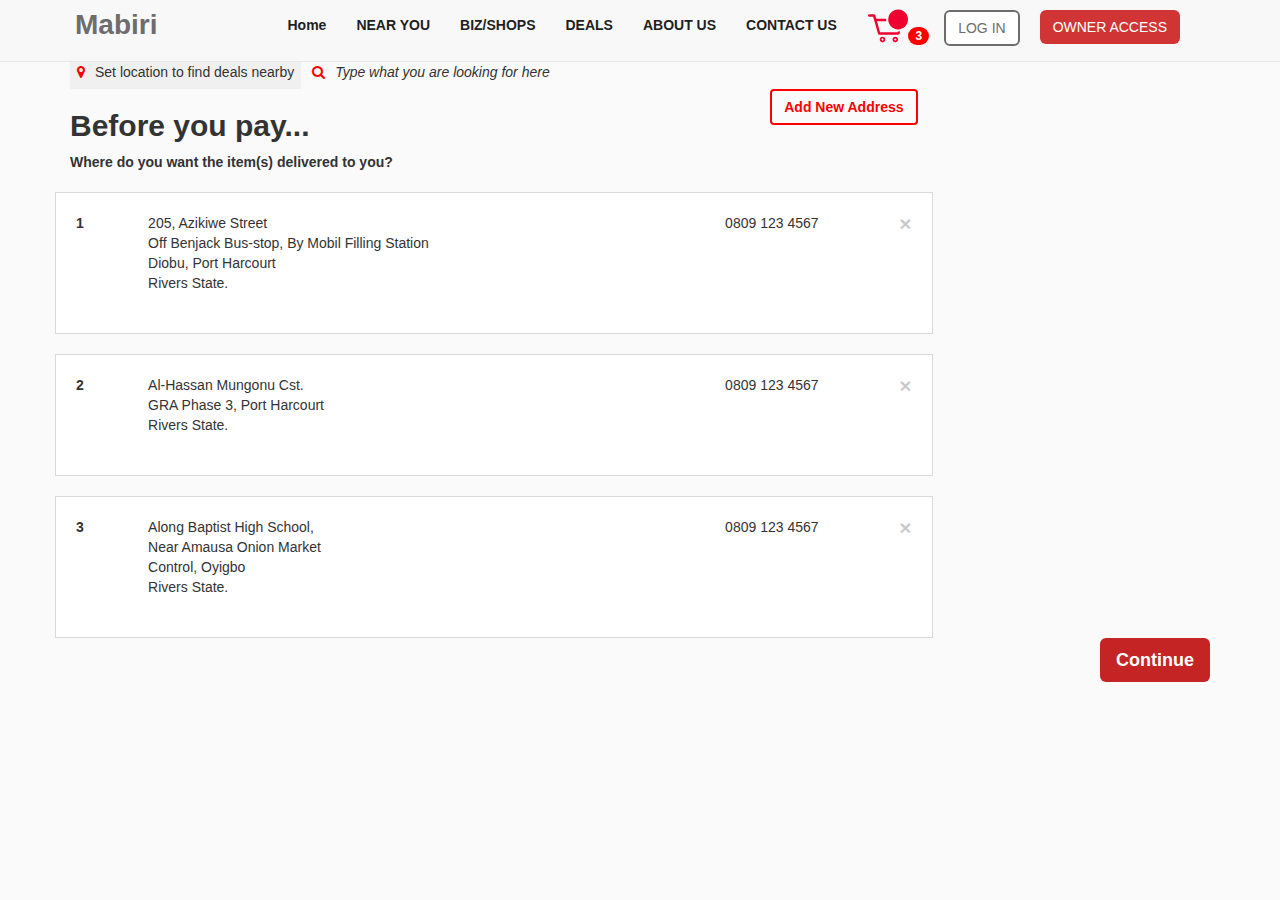
==== addressBook.html @ 7ea34fd1 "Initial Commit" ====
<!DOCTYPE html>
<html>

<head>
    <title>Mabiri- Mabiri Address Book</title>
    <meta charset="utf-8">
    <meta type="viewport" width="device-width, initial-scale= 1.0">
    <link rel="stylesheet" href="https://fonts.googleapis.com/icon?family=Material+Icons">
    <link href="https://fonts.googleapis.com/css?family=Roboto" rel="stylesheet">
    <link href="bootstrap-3.3.7-dist/css/bootstrap.css" type="text/css" rel="stylesheet">
    <link href="font-awesome-4.7.0/css/font-awesome.css" type="text/css" rel="stylesheet">
    <link href="style.css" rel="stylesheet" type="text/css">
    <!--<link href="font-awesome-4.7.0/fonts/fontawesome-webfont.ttf" type="text/css" rel="stylesheet">-->
    <style>
        .box{
            background: white;
            border: 1px solid #8b8b8b;
            padding: 40px;
        }
    </style>
</head>

<body style="background: #fafafa">
    <nav class="navbar navbar-default navbar-fixed-top">
        <div class="navbar-header">
            <button class="navbar-toggle" data-toggle="collapse" data-target="#navbar-collapset">
                    <span class="icon-bar"></span>
                    <span class="icon-bar"></span>
                    <span class="icon-bar"></span>
                    <span class="icon-bar"></span>
                </button>
            <a href="#" class="navbar-brand scrollb" style="color:#6d6d6d">Mabiri</a>
        </div>
        <div class="collapse navbar-collapse" id="navbar-collapset">
            <ul class="nav navbar-nav navbar-center" style="margin-left: 100px">
                <li><a class="scroll" href="#" style="color:#1f1f1f">Home</a></li>
                <li><a class="scroll" href="#" style="color:#1f1f1f">NEAR YOU</a></li>
                <li><a class="scroll" href="#" style="color:#1f1f1f">BIZ/SHOPS</a></li>
                <li><a class="scroll" href="#" style="color:#1f1f1f">DEALS</a></li>
                <li><a class="scroll" href="#" style="color:#1f1f1f">ABOUT US</a></li>
                <li><a class="scroll" href="#" style="color:#1f1f1f">CONTACT US</a></li>
            </ul>
            <ul class="nav navbar-nav navbar-right" style="margin-top:10px; margin-right: 100px">
                <li><a href=""><img src="mabiri-icon-pack/cart-red.svg" height="40" width="40" style="margin-top:-20px"><span class="badge" style="background:red">3</span></a></li>
                <li><button class="btn btn-log right" style="margin-right:20px">LOG IN</button></li>
                <li><button class="btn btn-md right" style="color: white; background: #d03434;"> OWNER ACCESS</button></li>
            </ul>
        </div>
    </nav>
    <section id="fest" style="margin-top:55px">
        <div class="container">
            <ul class="list-inline fest">
                <li style="background:#f0f0f0; height: 100%; padding:7px"><span class="fa fa-map-marker"></span>Set location to find deals nearby</li>
                <li style=" padding:7px"><span class="fa fa-search"></span><i>Type what you are looking for here</i></li>
            </ul>
        </div>
    </section>
    <div class="container">
        <div class="row">
            <div class="col-xs-6">
                <h2><b>Before you pay...</b></h2>
                <b>Where do you want the item(s) delivered to you?</b>
            </div>
            <div class="col-xs-3 text-right">
                <a href="" class="btn btn-add" style="color:red; background: none; border: 2px solid red"><b>Add New Address</b></a>
            </div>
            <div class="col-xs-3"></div>
        </div>
    </div>
    <section>
        <div class="container">
            <div class="row">
                <div class="col-md-9" style="background: white; margin-top: 20px; padding: 20px; border: 1px solid #d9d9d9"> 
                    <div class="row">
                        <div class="col-md-1">
                            <b>1</b>
                        </div>
                        <div class="col-md-8">
                            <address>
                                205, Azikiwe Street<br>
                                Off Benjack Bus-stop, By Mobil Filling Station<br>
                                Diobu, Port Harcourt<br>
                                Rivers State.
                            </address>
                        </div>
                        <div class="col-md-2">
                            0809 123 4567
                        </div>
                        <div class="col-md-1">
                              <button type="button" class="close" data-dismiss="row"><span aria-hidden="true">&times;</span</button>
                        </div>
                    </div>
                </div>
                <div class="col-md-3">
                    
                </div>
            </div>
            <div class="row">
                <div class="col-md-9" style="background: white; margin-top: 20px; padding: 20px; border: 1px solid #d9d9d9"> 
                    <div class="row">
                        <div class="col-md-1">
                            <b>2</b>
                        </div>
                        <div class="col-md-8">
                            <address>
                                Al-Hassan Mungonu Cst.<br>
                                GRA Phase 3, Port Harcourt<br>
                                Rivers State.
                            </address>
                        </div>
                        <div class="col-md-2">
                            0809 123 4567
                        </div>
                        <div class="col-md-1">
                              <button type="button" class="close" data-dismiss="row"><span aria-hidden="true">&times;</span</button>
                        </div>
                    </div>
                </div>
                <div class="col-md-3">
                    
                </div>
            </div>
            <div class="row">
                <div class="col-md-9" style="background: white; margin-top: 20px; padding: 20px; border: 1px solid #d9d9d9"> 
                    <div class="row">
                        <div class="col-md-1">
                            <b>3</b>
                        </div>
                        <div class="col-md-8">
                            <address>
                                Along Baptist High School,<br>
                                Near Amausa Onion Market<br>
                                Control, Oyigbo<br>
                                Rivers State.
                            </address>
                        </div>
                        <div class="col-md-2">
                            0809 123 4567
                        </div>
                        <div class="col-md-1">
                              <button type="button" class="close" data-dismiss="row"><span aria-hidden="true">&times;</span</button>
                        </div>
                    </div>
                </div>
                <div class="col-md-3">
                    
                </div>
            </div>
        </div>
    </section>
    <div class="container">
        <div class="end text-right">
            <a href="" class="btn btn-lg" style="color:white; background: #c42424; border: 0"><b>Continue</b></a>
        </div>
    </div>
    
     <script src="jquery-3.1.1.js "></script>
    <script src="bootstrap-3.3.7-dist/js/bootstrap.min.js "></script>
</body>

</html>
---- style.css ----
.activate {
      border-bottom: 4px solid #d03434;
  }
  
  .scroll {
      font-weight: bolder;
  }
  
  .scrollb {
      font-weight: bolder;
      font-size: 28px;
      margin-left: 60px
  }
  
  .btn-log {
      background: white;
      color: #6d6d6d;
      border: 2px solid #6d6d6d;
  }
  
  .right {
      border-radius: 6px
  }
  
  #fest {
      background: #fafafa;
      padding-top: 0px
  }
  
  .fest {
      padding: 0;
      margin: 0
  }
  
  .fa {
      margin-right: 10px;
      color: #f80101
  }
  
  .image {
      padding: 10px;
  }
  
  .info {
      margin-left: 20px
  }
  
  .boo {
      border: 1px solid #fafafa;
  }
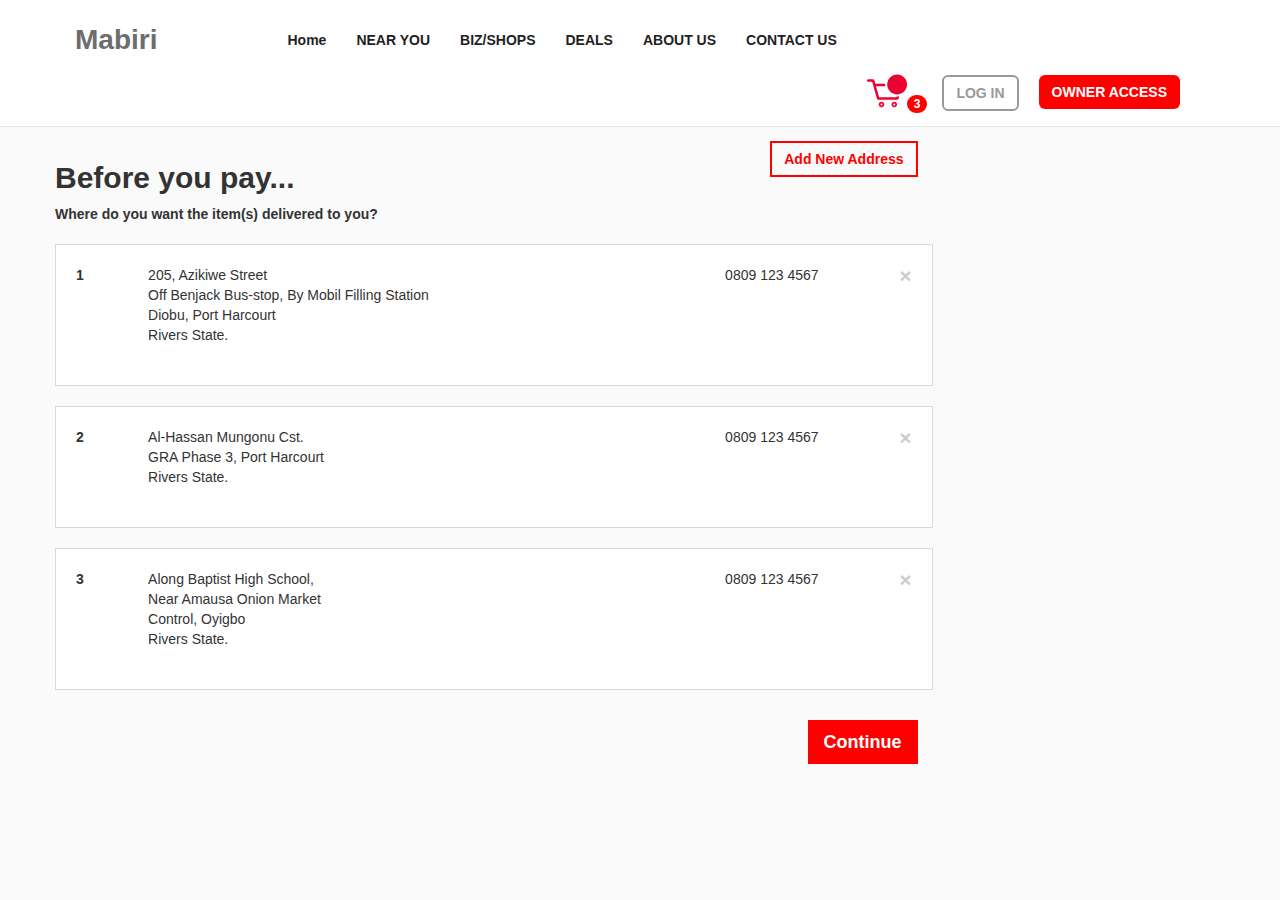
==== commit 36a37e50: "Updatedd Page" ====
--- a/addressBook.html
+++ b/addressBook.html
@@ -10,6 +10,7 @@
     <link href="bootstrap-3.3.7-dist/css/bootstrap.css" type="text/css" rel="stylesheet">
     <link href="font-awesome-4.7.0/css/font-awesome.css" type="text/css" rel="stylesheet">
     <link href="style.css" rel="stylesheet" type="text/css">
+    <link href="css/styler.css" rel="stylesheet" type="text/css">
     <!--<link href="font-awesome-4.7.0/fonts/fontawesome-webfont.ttf" type="text/css" rel="stylesheet">-->
     <style>
         .box{
@@ -21,7 +22,7 @@
 </head>
 
 <body style="background: #fafafa">
-    <nav class="navbar navbar-default navbar-fixed-top">
+    <nav class="navbar navbar-default navbar-fixed-top" style="background-color: #fff;">
         <div class="navbar-header">
             <button class="navbar-toggle" data-toggle="collapse" data-target="#navbar-collapset">
                     <span class="icon-bar"></span>
@@ -29,9 +30,9 @@
                     <span class="icon-bar"></span>
                     <span class="icon-bar"></span>
                 </button>
-            <a href="#" class="navbar-brand scrollb" style="color:#6d6d6d">Mabiri</a>
+            <a href="#" class="navbar-brand scrollb" style="color:#6d6d6d; margin-top: 15px;">Mabiri</a>
         </div>
-        <div class="collapse navbar-collapse" id="navbar-collapset">
+        <div class="collapse navbar-collapse" id="navbar-collapset" style="padding-top: 15px;">
             <ul class="nav navbar-nav navbar-center" style="margin-left: 100px">
                 <li><a class="scroll" href="#" style="color:#1f1f1f">Home</a></li>
                 <li><a class="scroll" href="#" style="color:#1f1f1f">NEAR YOU</a></li>
@@ -41,36 +42,37 @@
                 <li><a class="scroll" href="#" style="color:#1f1f1f">CONTACT US</a></li>
             </ul>
             <ul class="nav navbar-nav navbar-right" style="margin-top:10px; margin-right: 100px">
-                <li><a href=""><img src="mabiri-icon-pack/cart-red.svg" height="40" width="40" style="margin-top:-20px"><span class="badge" style="background:red">3</span></a></li>
-                <li><button class="btn btn-log right" style="margin-right:20px">LOG IN</button></li>
-                <li><button class="btn btn-md right" style="color: white; background: #d03434;"> OWNER ACCESS</button></li>
+                <li><a href=""><img src="mabiri-icon-pack/cart-red.svg" height="40" width="40" style="margin-top:-20px"><sub class="badge" style="background:red" >3</sub></a></li>
+                <li><button class="btn btn-log right" style="margin-right:20px; font-weight: bold;">LOG IN</button></li>
+                <li><button class="btn btn-md right" style="color: white; background: red;font-weight: bold;"> OWNER ACCESS</button></li>
             </ul>
         </div>
     </nav>
-    <section id="fest" style="margin-top:55px">
+    <section id="fest" style="margin-top:75px">
         <div class="container">
             <ul class="list-inline fest">
-                <li style="background:#f0f0f0; height: 100%; padding:7px"><span class="fa fa-map-marker"></span>Set location to find deals nearby</li>
-                <li style=" padding:7px"><span class="fa fa-search"></span><i>Type what you are looking for here</i></li>
+                <li style="background:#f0f0f0; height: 100%; padding:7px"><span class="fa fa-map-marker"></span><input id="location" style="border: 0; width: 300px; background: #f0f0f0" type="text" placeholder="Set location to find deals nearby"></li>
+                <li style=" padding:7px"><span class="fa fa-search"></span><input id="search" style="border: 0; width: 300px; background: #fafafa" type="text" placeholder="Type what you are looking for here"></i>
+                </li>
             </ul>
         </div>
     </section>
     <div class="container">
-        <div class="row">
-            <div class="col-xs-6">
+        <div class="row" style="margin-top: 30px;">
+            <div class="col-xs-6" style="padding: unset;">
                 <h2><b>Before you pay...</b></h2>
                 <b>Where do you want the item(s) delivered to you?</b>
             </div>
             <div class="col-xs-3 text-right">
-                <a href="" class="btn btn-add" style="color:red; background: none; border: 2px solid red"><b>Add New Address</b></a>
+                <a href="" class="btn btn-add" style="color:red; background: none; border: 2px solid red; border-radius: unset;"><b>Add New Address</b></a>
             </div>
             <div class="col-xs-3"></div>
         </div>
     </div>
-    <section>
+    <section class="col-md-12">
         <div class="container">
-            <div class="row">
-                <div class="col-md-9" style="background: white; margin-top: 20px; padding: 20px; border: 1px solid #d9d9d9"> 
+            <div class="row ">
+                <div class="col-md-9 addressDetails" style="background: white; margin-top: 20px; padding: 20px; border: 1px solid #d9d9d9"> 
                     <div class="row">
                         <div class="col-md-1">
                             <b>1</b>
@@ -87,7 +89,7 @@
                             0809 123 4567
                         </div>
                         <div class="col-md-1">
-                              <button type="button" class="close" data-dismiss="row"><span aria-hidden="true">&times;</span</button>
+                              <button type="button" class="close" data-dismiss="row"><span aria-hidden="true">&times;</span></button>
                         </div>
                     </div>
                 </div>
@@ -96,7 +98,7 @@
                 </div>
             </div>
             <div class="row">
-                <div class="col-md-9" style="background: white; margin-top: 20px; padding: 20px; border: 1px solid #d9d9d9"> 
+                <div class="col-md-9 addressDetails" style="background: white; margin-top: 20px; padding: 20px; border: 1px solid #d9d9d9"> 
                     <div class="row">
                         <div class="col-md-1">
                             <b>2</b>
@@ -112,7 +114,7 @@
                             0809 123 4567
                         </div>
                         <div class="col-md-1">
-                              <button type="button" class="close" data-dismiss="row"><span aria-hidden="true">&times;</span</button>
+                              <button type="button" class="close" data-dismiss="row"><span aria-hidden="true">&times;</span></button>
                         </div>
                     </div>
                 </div>
@@ -121,7 +123,7 @@
                 </div>
             </div>
             <div class="row">
-                <div class="col-md-9" style="background: white; margin-top: 20px; padding: 20px; border: 1px solid #d9d9d9"> 
+                <div class="col-md-9 addressDetails" style="background: white; margin-top: 20px; padding: 20px; border: 1px solid #d9d9d9"> 
                     <div class="row">
                         <div class="col-md-1">
                             <b>3</b>
@@ -138,7 +140,7 @@
                             0809 123 4567
                         </div>
                         <div class="col-md-1">
-                              <button type="button" class="close" data-dismiss="row"><span aria-hidden="true">&times;</span</button>
+                              <button type="button" class="close" data-dismiss="row"><span aria-hidden="true">&times;</span></button>
                         </div>
                     </div>
                 </div>
@@ -146,16 +148,25 @@
                     
                 </div>
             </div>
+            <div class="row" style="margin-top: 30px;margin-bottom: 30px;">
+                <div class="col-md-9">
+                    <div class="end text-right pull-right">
+                        <a href="" class="btn btn-lg" style="color:white; background: red; border: 0;border-radius: unset;"><b>Continue</b></a>
+                    </div>
+                </div>
+                <div class="col-md-3">
+                    &nbsp;
+                </div>
+            </div>
         </div>
     </section>
     <div class="container">
-        <div class="end text-right">
-            <a href="" class="btn btn-lg" style="color:white; background: #c42424; border: 0"><b>Continue</b></a>
-        </div>
+        
     </div>
     
      <script src="jquery-3.1.1.js "></script>
     <script src="bootstrap-3.3.7-dist/js/bootstrap.min.js "></script>
+            
 </body>
 
 </html>
--- a/style.css
+++ b/style.css
@@ -1,5 +1,9 @@
   .activate {
       border-bottom: 4px solid #d03434;
+  }
+  
+  .navbar-default {
+      background: white
   }
   
   .scroll {
@@ -14,8 +18,8 @@
   
   .btn-log {
       background: white;
-      color: #6d6d6d;
-      border: 2px solid #6d6d6d;
+      color: #999;
+      border: 2px solid #999;
   }
   
   .right {
@@ -44,7 +48,3 @@
   .info {
       margin-left: 20px
   }
-  
-  .boo {
-      border: 1px solid #fafafa;
-  }
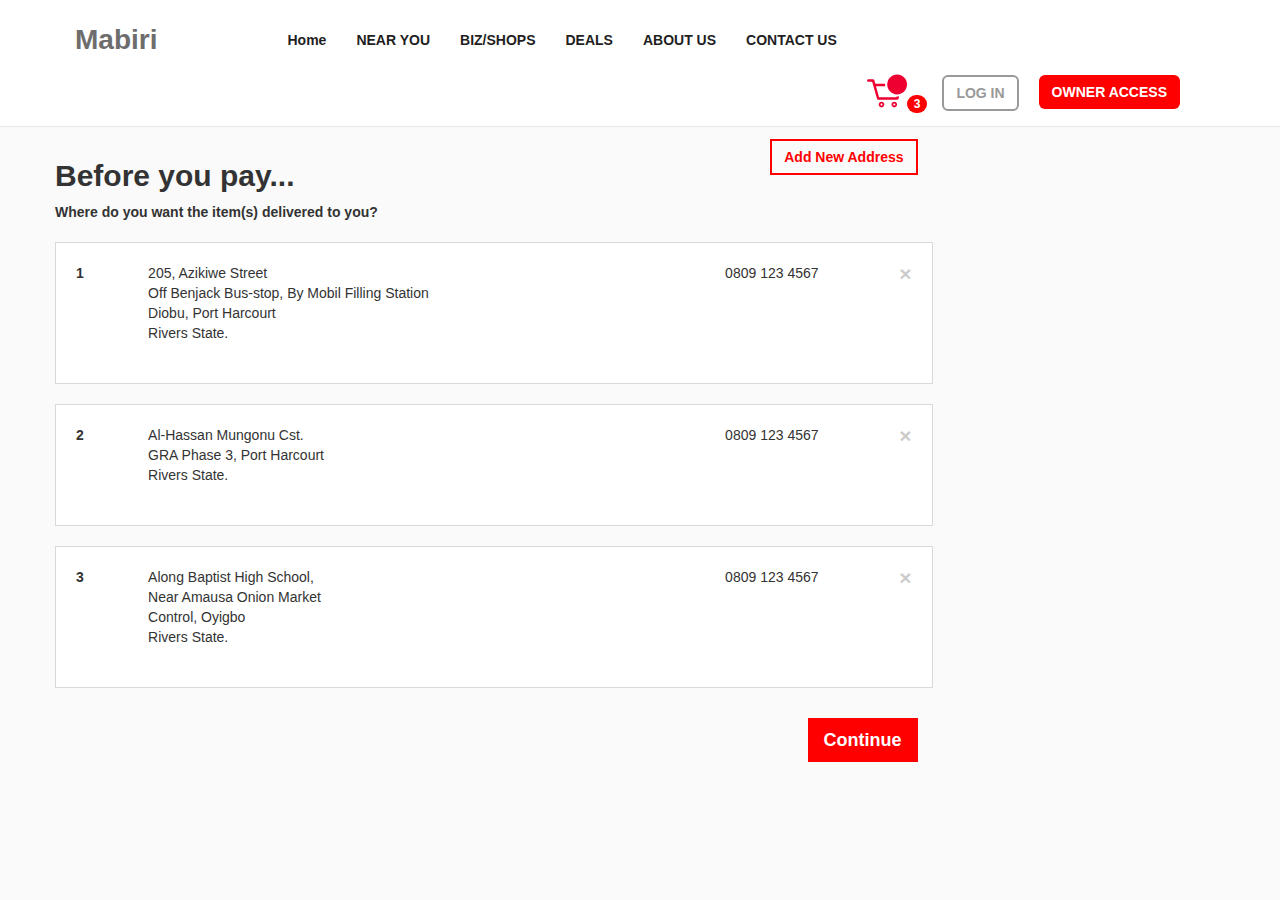
==== commit 0b9c47e3: "updated addresBook page" ====
--- a/addressBook.html
+++ b/addressBook.html
@@ -51,9 +51,8 @@
     <section id="fest" style="margin-top:75px">
         <div class="container">
             <ul class="list-inline fest">
-                <li style="background:#f0f0f0; height: 100%; padding:7px"><span class="fa fa-map-marker"></span><input id="location" style="border: 0; width: 300px; background: #f0f0f0" type="text" placeholder="Set location to find deals nearby"></li>
-                <li style=" padding:7px"><span class="fa fa-search"></span><input id="search" style="border: 0; width: 300px; background: #fafafa" type="text" placeholder="Type what you are looking for here"></i>
-                </li>
+                <li style="background:#f0f0f0; height: 100%; padding:7px"><span class="fa fa-map-marker"></span>Set location to find deals nearby</li>
+                <li style=" padding:7px"><span class="fa fa-search"></span><i>Type what you are looking for here</i></li>
             </ul>
         </div>
     </section>
--- a/style.css
+++ b/style.css
@@ -1,9 +1,5 @@
   .activate {
       border-bottom: 4px solid #d03434;
-  }
-  
-  .navbar-default {
-      background: white
   }
   
   .scroll {
@@ -48,3 +44,5 @@
   .info {
       margin-left: 20px
   }
+  
+
--- a/css/styler.css
+++ b/css/styler.css
@@ -0,0 +1,46 @@
+.top-marg{
+    margin-top: 30px;
+}
+.carousel-control{
+    background-image: unset !important;
+}
+.carousel-control:hover{
+    background-image: unset !important;
+}
+.slide-btns{
+    padding: 30px;
+    border-radius: 50%;
+    background-color: #fff;
+    border-color: #ddd;
+    border-style: solid;
+    margin: 3px 5px !important;
+    border-width: 2px;
+}
+.loder-line{
+    width: 100%;
+    height: 3px;
+    background-color: #eee;
+    margin: 0;
+    padding: 0;
+}
+.loader{
+    height: 3px;
+    background-color: red;
+}
+.item-box{
+    padding: 0 0 15px !important;
+}
+.payInput{
+    padding:7px 20px;
+}
+.addressDetails:hover{
+    border-color: red !important;
+    border-width: 2px !important;
+    font-weight: bolder !important;
+}
+.addressDetails address:hover{
+   color: red;
+}
+.addressDetails b:hover{
+   color: red;
+}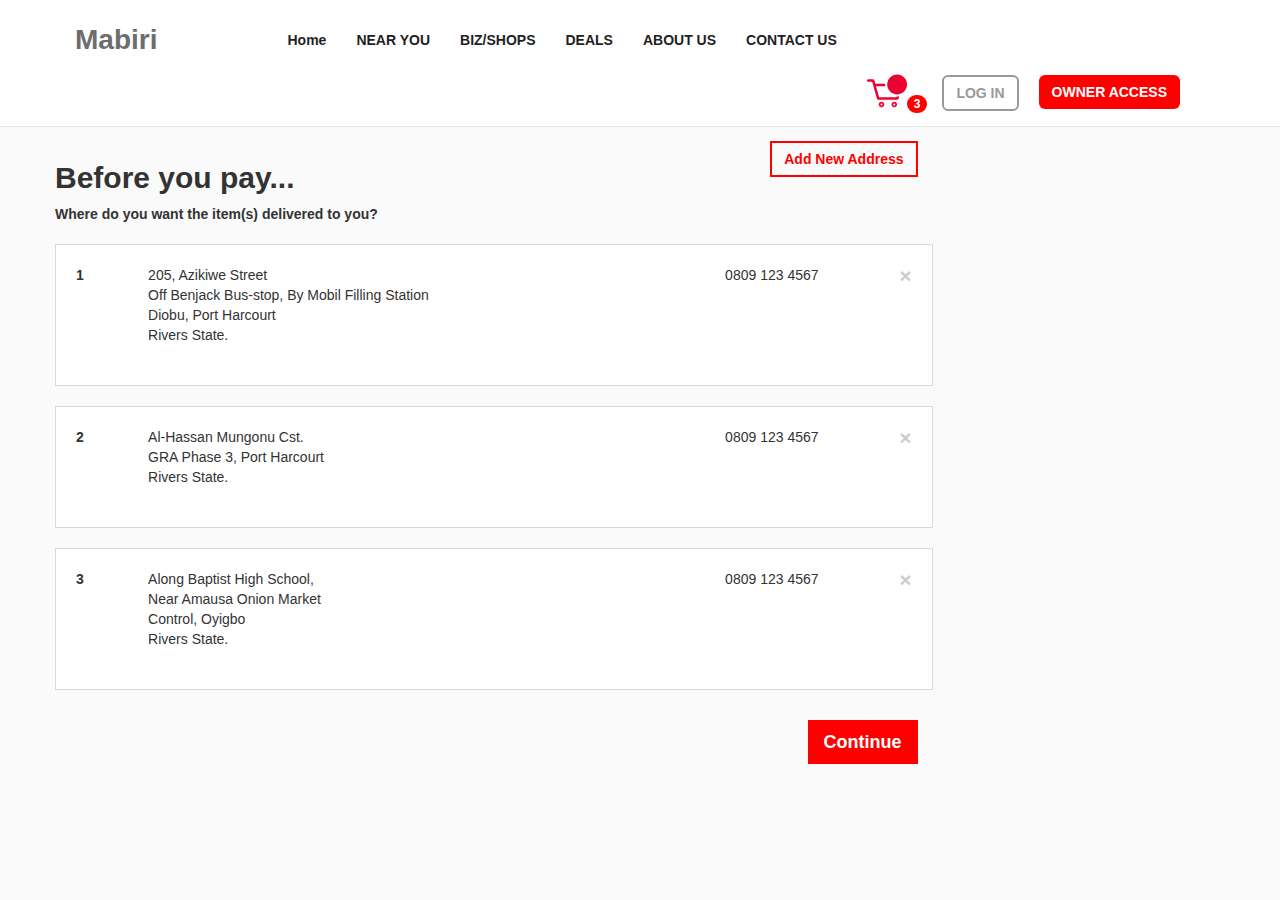
==== commit 75c35960: "Merge pull request #11 from darligee/hack" ====
--- a/addressBook.html
+++ b/addressBook.html
@@ -51,8 +51,9 @@
     <section id="fest" style="margin-top:75px">
         <div class="container">
             <ul class="list-inline fest">
-                <li style="background:#f0f0f0; height: 100%; padding:7px"><span class="fa fa-map-marker"></span>Set location to find deals nearby</li>
-                <li style=" padding:7px"><span class="fa fa-search"></span><i>Type what you are looking for here</i></li>
+                <li style="background:#f0f0f0; height: 100%; padding:7px"><span class="fa fa-map-marker"></span><input id="location" style="border: 0; width: 300px; background: #f0f0f0" type="text" placeholder="Set location to find deals nearby"></li>
+                <li style=" padding:7px"><span class="fa fa-search"></span><input id="search" style="border: 0; width: 300px; background: #fafafa" type="text" placeholder="Type what you are looking for here"></i>
+                </li>
             </ul>
         </div>
     </section>
--- a/style.css
+++ b/style.css
@@ -1,5 +1,9 @@
   .activate {
       border-bottom: 4px solid #d03434;
+  }
+  
+  .navbar-default {
+      background: white
   }
   
   .scroll {
@@ -44,5 +48,3 @@
   .info {
       margin-left: 20px
   }
-  
-
--- a/css/styler.css
+++ b/css/styler.css
@@ -43,4 +43,5 @@
 }
 .addressDetails b:hover{
    color: red;
-}+}
+
